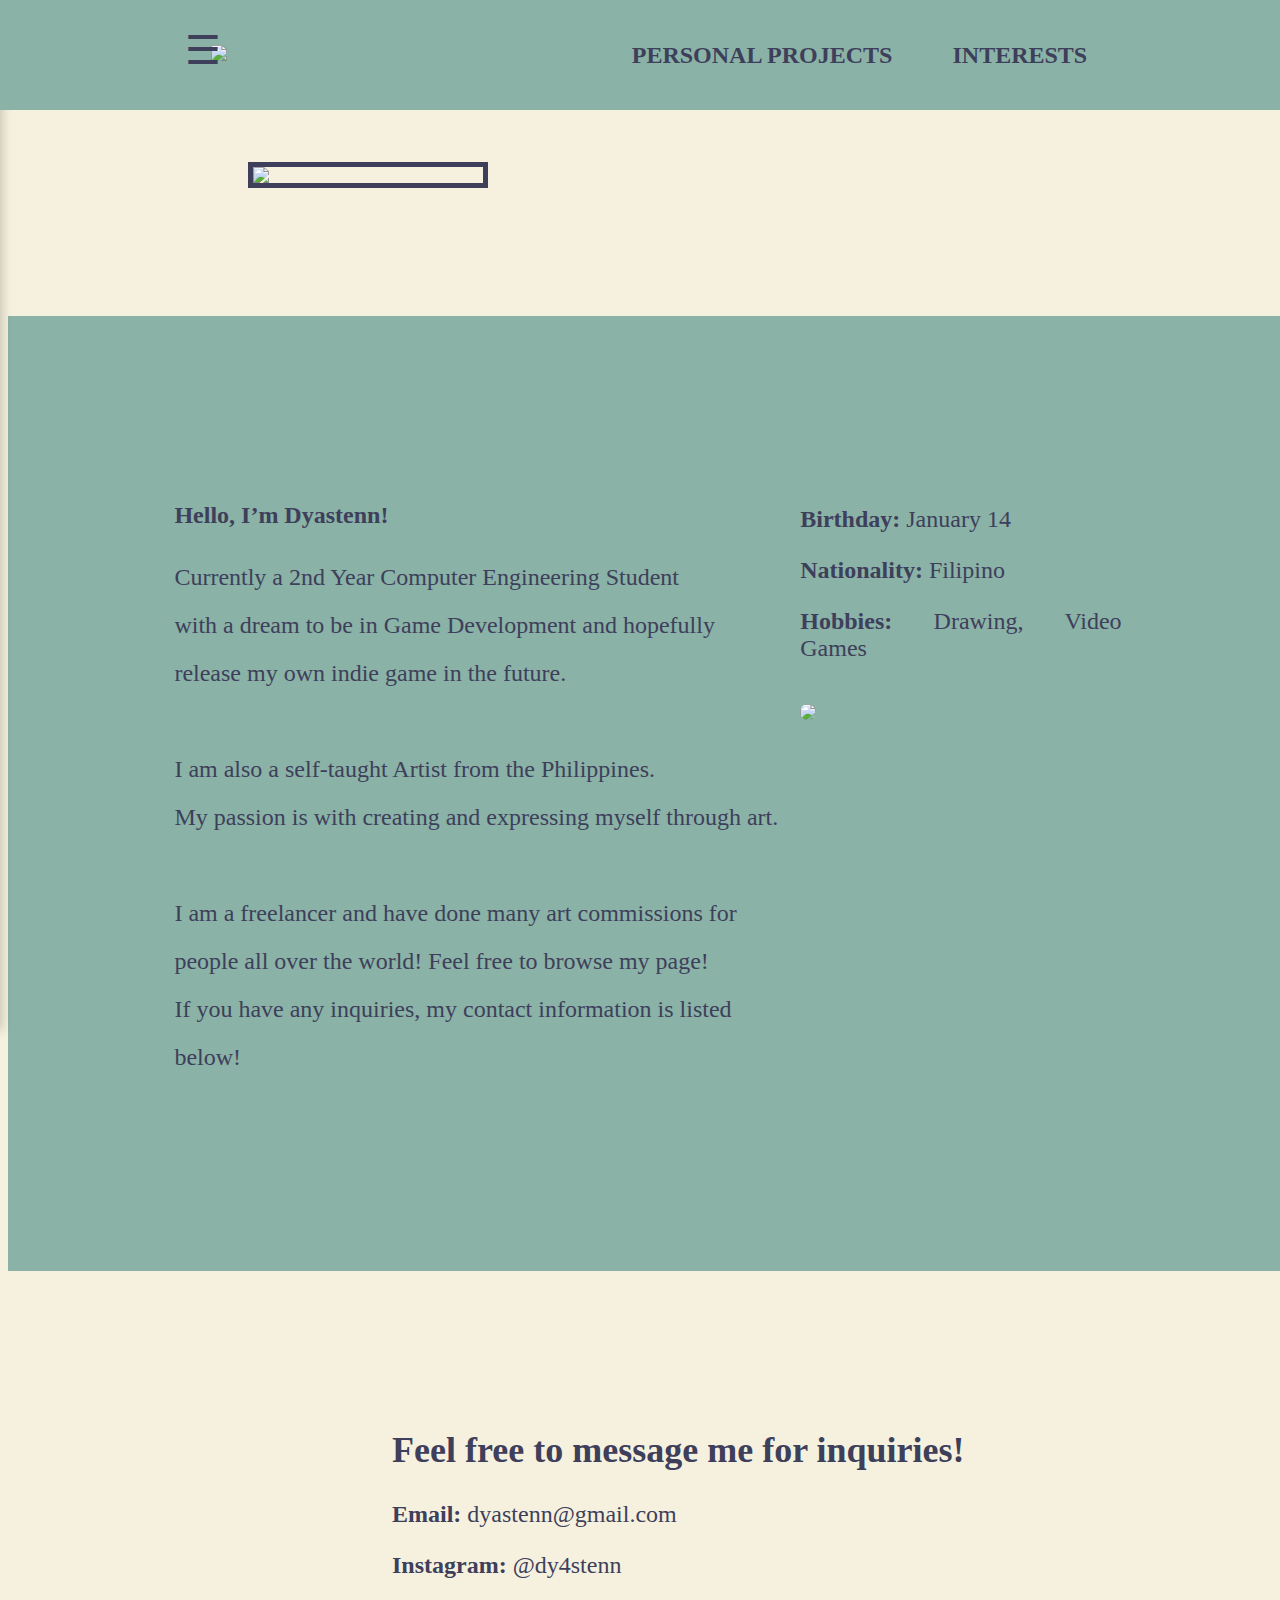
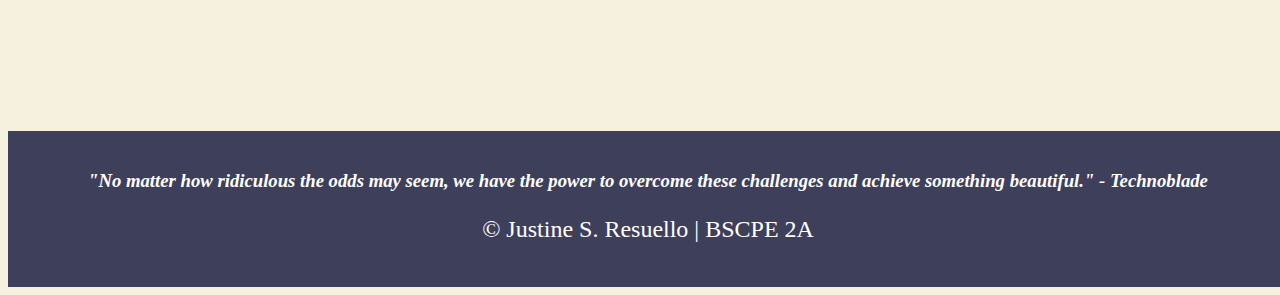
==== index.html @ 7f59e0ba "Add files via upload" ====
<!DOCTYPE html>
<html lang="en">
<head>
    <meta charset="UTF-8">
    <meta name="viewport" content="width=device-width, initial-scale=1.0">
    <title>Resuello - Portfolio</title>
    <link rel="stylesheet" href="styles.css">
</head>
<body>

    <input type="checkbox" id="sidebar-toggle" class="sidebar-checkbox">

    <header>
        <nav>
            <label for="sidebar-toggle" class="menu-toggle">&#9776;</label>

            <a href="index.html" class="logo">
                <img src="/MidtermExam/images/logo.png">
            </a>

            <ul>
                <li><a href="projects.html">PERSONAL PROJECTS</a></li>
                <li><a href="interests.html">INTERESTS</a></li>
            </ul>
        </nav>
    </header>

    <aside class="sidebar">
        <ul>
            <li><a href="#home">HOME</a></li>
            <li><a href="#about">ABOUT ME</a></li>
            <li><a href="#contact">CONTACT</a></li>
        </ul>
        <footer>
            <p>&copy; Justine S. Resuello | BSCPE 2A</p>
        </footer>
    </aside>

    <label for="sidebar-toggle" class="overlay"></label>

    <main>
        <section id="home">
            <div class="profile">
                <img src="/MidtermExam/images/pfp.png">
            </div>
        </section>

        <section id="about">
            <div class="bio">
                <h2>Hello, I’m Dyastenn!</h2>
                <p>Currently a 2nd Year Computer Engineering Student
                    <br> with a dream to be in Game Development and hopefully
                    <br> release my own indie game in the future.
                    <br><br> I am also a self-taught Artist from the Philippines.
                    <br> My passion is with creating and expressing myself through art. 
                    <br><br> I am a freelancer and have done many art commissions for
                    <br> people all over the world! Feel free to browse my page!
                    <br> If you have any inquiries, my contact information is listed below!</p>
            </div>
            <div class="details">
                <p><strong>Birthday:</strong> January 14</p>
                <p><strong>Nationality:</strong> Filipino</p>
                <p><strong>Hobbies:</strong> Drawing, Video Games</p>
                <br>
                <img src="/MidtermExam/images/dis1.png">
            </div>
        </section>

        <section id="contact">
            <h2>Feel free to message me for inquiries!</h2>
            <p><strong>Email:</strong> dyastenn@gmail.com</p>
            <p><strong>Instagram:</strong> @dy4stenn</p>
        </section>
    </main>

    <footer>
        <h3><i>"No matter how ridiculous the odds may seem, we have the power 
            to overcome these challenges and achieve something beautiful." - Technoblade</i></h3>
        <p>&copy; Justine S. Resuello | BSCPE 2A</p>
    </footer>
</body>
</html>
---- styles.css ----
html {
    box-sizing: border-box;
}

body {
    font-family: 'Lucida Sans', 'Lucida Sans Regular', 'Lucida Grande', 'Lucida Sans Unicode';
    background: #f6f1de;
    color: #3e3f5b;
    width: 100%;
    overflow-x: hidden;
}

p {
    font-size: 1.5rem;
}

header {
    position: fixed;
    top: 0;
    left: 0;
    width: 100%;
    background: #8ab2a6;
    padding: 1.5%;
    z-index: 1000;
    box-shadow: 0% .5% 10% #0000001a;
}

nav {
    display: flex;
    justify-content: space-between;
    align-items: center;
    max-width: 100%;
    padding: .5% 15%;
}

nav a img {
    width: 120px;
    height: auto;
}

nav ul {
    display: flex;
    gap: 20px;
    list-style: none;
}

nav ul li {
    list-style: none;
}

nav ul li a {
    color: #3e3f5b;
    text-decoration: none;
    font-weight: bold;
    font-size: 1.5rem;
    padding: 1% 20px;
    transition: 0.3s ease;
    border-radius: 5px;
}

nav ul li a:hover {
    color: white;
    background: #3e3f5b;
    border-radius: 50px;
}

.menu-toggle {
    font-size: 2.5rem;
    color: #3e3f5b;
    cursor: pointer;
    display: block;
    position: absolute;
    margin-left: auto;
    padding-top: 2%;
    left: 14%;
    top: 1%;
    z-index: 1001;
}

.sidebar {
    position: fixed;
    top: 0;
    left: -25%;
    width: 25%;
    height: 100vh;
    background: #3e3f5b;
    color: white;
    padding-top: 130px;
    transition: left 0.3s ease;
    box-shadow: 2px 0px 10px rgba(0, 0, 0, 0.2);
    z-index: 999;
}

.sidebar ul {
    list-style: none;
    padding: 50px;
    text-align: center;
}

.sidebar ul li {
    padding: 15px;
}

.sidebar ul li a {
    color: white;
    text-decoration: none;
    font-size: 1.5rem;
    display: block;
    transition: background 0.3s ease;
}

.sidebar ul li a:hover {
    background: #8ab2a6;
}

.sidebar footer {
    margin-top: 70%;
}

#sidebar-toggle {
    display: none;
}

#sidebar-toggle:checked ~ .sidebar {
    left: 0;
}

#sidebar-toggle:checked ~ main {
    margin-left: 2.5%;
    transition: margin-left 0.3s ease;
}

#sidebar-toggle:checked ~ .overlay {
    visibility: visible;
    opacity: 1;
}

.overlay {
    position: fixed;
    top: 0;
    left: 0;
    width: 100%;
    height: 100vh;
    background: rgba(0, 0, 0, 0.3);
    visibility: hidden;
    opacity: 0;
    transition: opacity 0.3s ease, visibility 0.3s ease;
    z-index: 998;
}

#home {
    position: relative;
    text-align: center;
    padding: 3% 0 5%;
    background-image: url(/MidtermExam/images/home.png);
    background-position: 50% center;
    background-size: 68%;
    background-repeat: no-repeat;
    margin-bottom: 5%;
    z-index: -1;
}

.profile {
    position: relative;
    display: flex;
    justify-content: center;
    margin-right: 55%;
    z-index: 1;
}

.profile img {
    width: 40%;
    border: 5px solid #3e3f5b;
    margin-top: 20%;
    margin-left: 25%;
}

#about {
    display: flex;
    margin-top: 2%;
    padding: 13%;
    background: #8ab2a6;
    align-items: flex-start;
    justify-content: center;
    text-align: left;
    max-width: 100%;
    box-sizing: border-box;
    position: relative;
}

.bio p {
    font-size: 1.5rem;
    line-height: 2;
}

.details p {
    font-size: 1.5rem;
    text-align: justify;
}

.details img {
    width: 390px;
    border-radius: 8px;
}

#contact {
    padding: 10%;
    margin-left: 20%;
    font-size: 1.5rem;
}

.container {
    width: 100%;
    max-width: 100%;
    margin: auto;
}

img {
    max-width: 100%;
    height: auto;
}

footer {
    text-align: center;
    padding: 20px;
    background: #3e3f5b;
    color: white;
    font-size: 1rem;
}

@media screen and (max-width: 1024px) {
    nav {
        padding: 1% 5%;
    }

    .profile {
        margin-right: 0;
        justify-content: center;
    }

    .profile img {
        width: 50%;
        margin-left: 0;
    }

    #about {
        flex-direction: column;
        text-align: center;
        padding: 10%;
    }

    .details img {
        width: 300px;
        margin: auto;
    }

    .sidebar {
        width: 40%;
        left: -40%;
    }

    #sidebar-toggle:checked ~ .sidebar {
        left: 0;
    }

    #sidebar-toggle:checked ~ main {
        margin-left: 5%;
    }
}

@media screen and (max-width: 768px) {
    nav {
        flex-direction: column;
        align-items: center;
    }

    nav ul {
        flex-direction: column;
        gap: 10px;
        text-align: center;
        padding-top: 10px;
    }

    .menu-toggle {
        font-size: 2rem;
        left: 5%;
    }

    .sidebar {
        width: 50%;
        left: -50%;
    }

    #home {
        background-image: none;
        padding: 5% 0;
    }

    .profile img {
        width: 60%;
    }

    #about {
        padding: 8%;
    }

    .bio p, .details p {
        font-size: 1.2rem;
    }
}

@media screen and (max-width: 480px) {
    body {
        font-size: 1rem;
    }

    nav a img {
        width: 90px;
    }

    .sidebar {
        width: 70%;
        left: -70%;
    }

    #home {
        background-image: none;
        padding: 3% 0;
    }

    .profile img {
        width: 75%;
    }

    #about {
        padding: 5%;
    }

    .bio p, .details p {
        font-size: 1rem;
    }

    footer {
        font-size: 0.8rem;
        padding: 15px;
    }
}
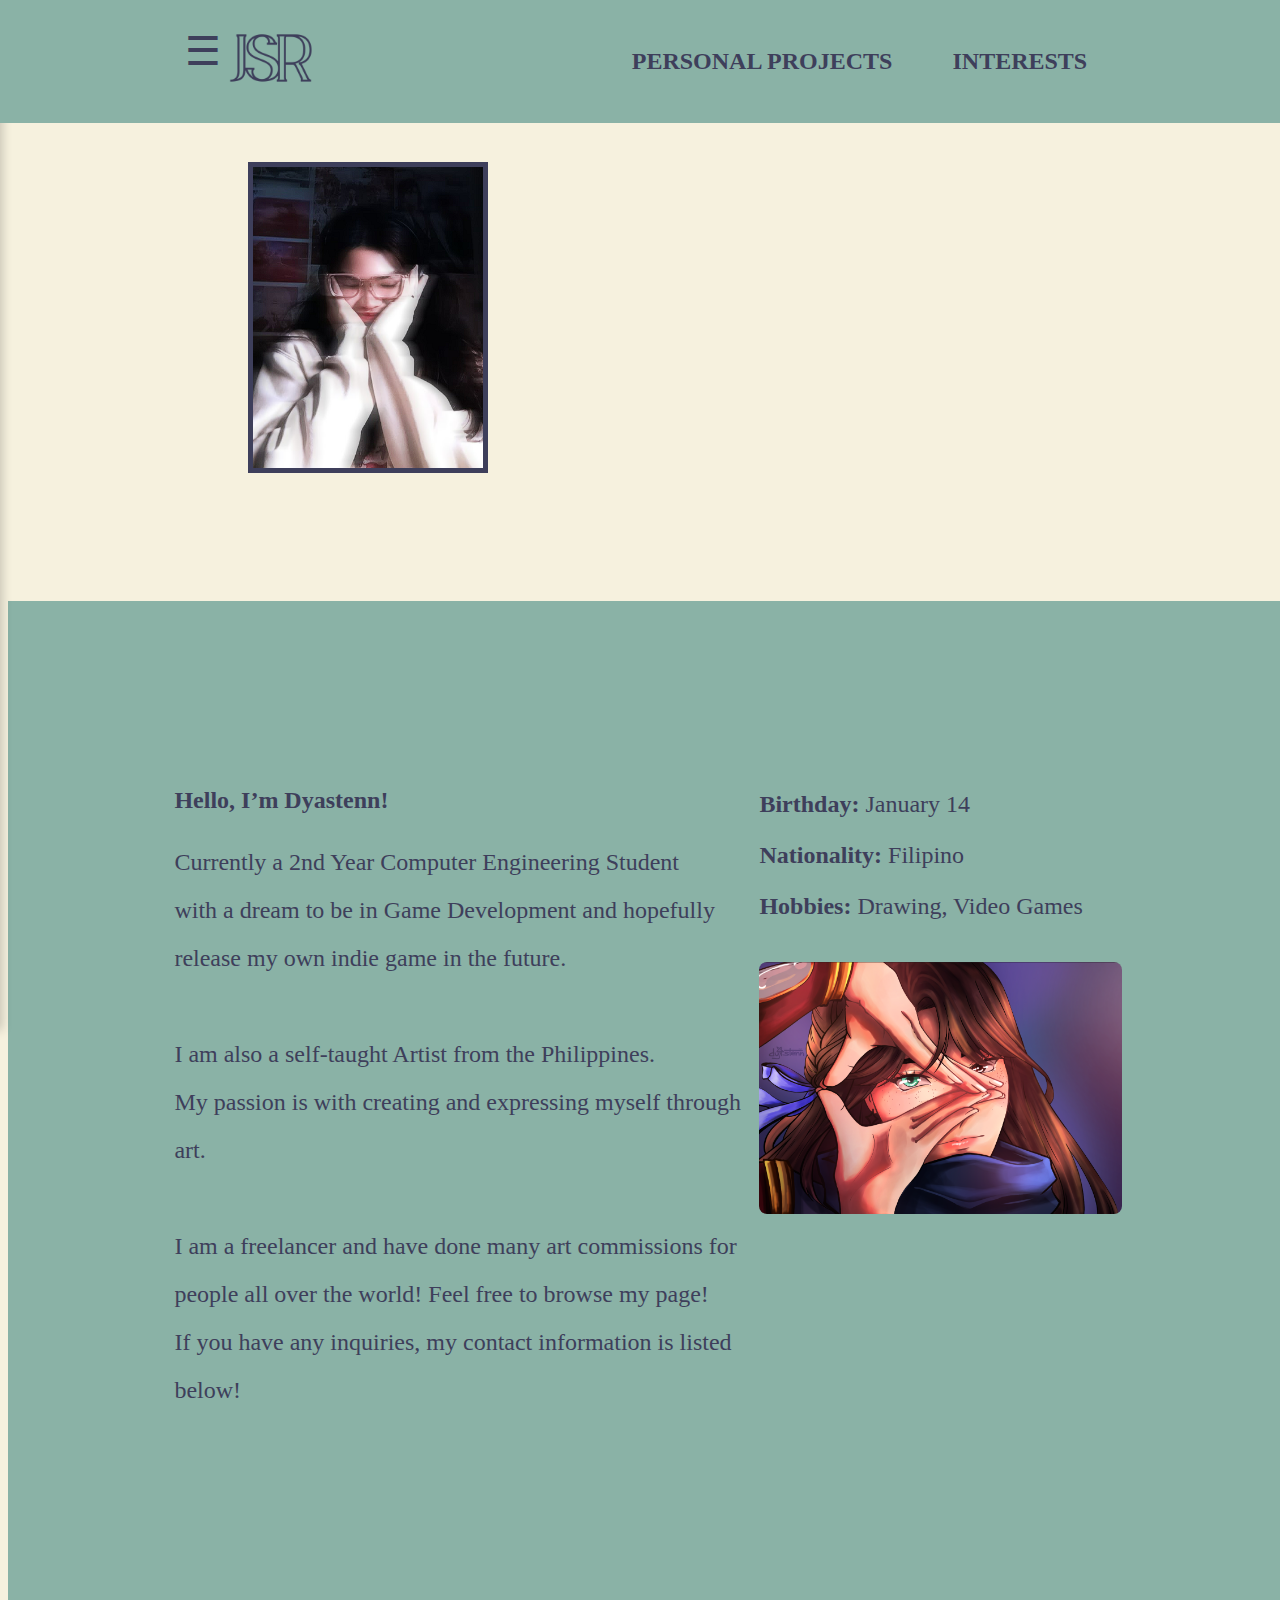
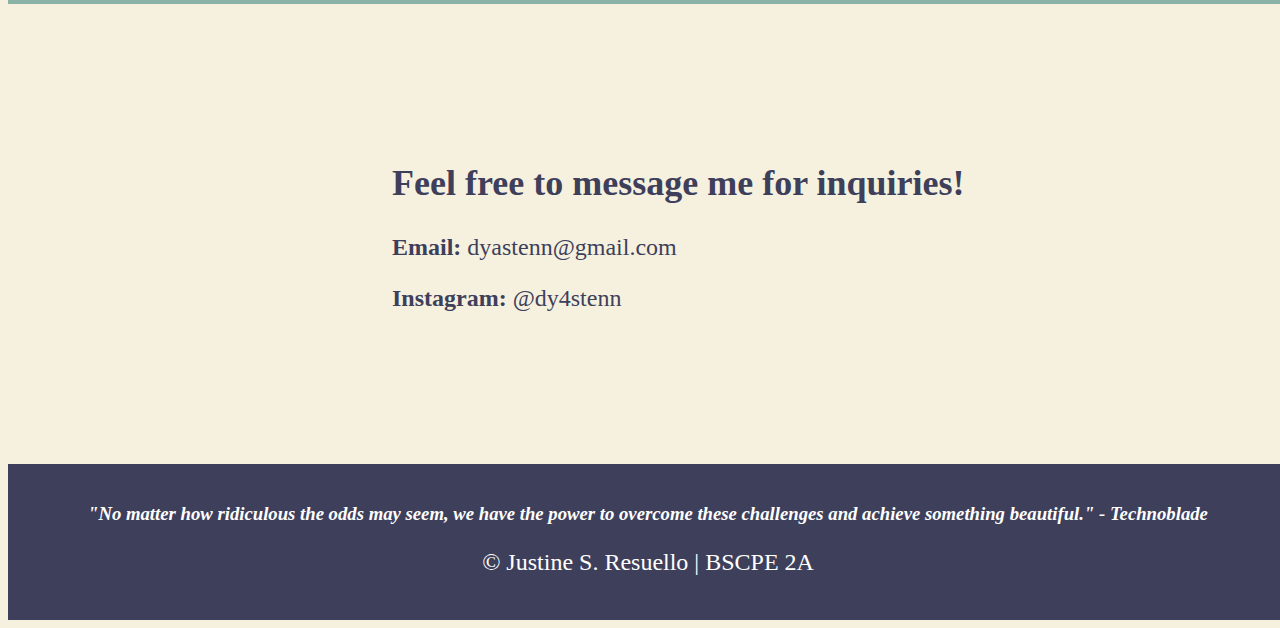
==== commit ab499a5b: "Update index.html" ====
--- a/index.html
+++ b/index.html
@@ -15,7 +15,7 @@
             <label for="sidebar-toggle" class="menu-toggle">&#9776;</label>
 
             <a href="index.html" class="logo">
-                <img src="/MidtermExam/images/logo.png">
+                <img src="images/logo.png">
             </a>
 
             <ul>
@@ -41,7 +41,7 @@
     <main>
         <section id="home">
             <div class="profile">
-                <img src="/MidtermExam/images/pfp.png">
+                <img src="images/pfp.png">
             </div>
         </section>
 
@@ -62,7 +62,7 @@
                 <p><strong>Nationality:</strong> Filipino</p>
                 <p><strong>Hobbies:</strong> Drawing, Video Games</p>
                 <br>
-                <img src="/MidtermExam/images/dis1.png">
+                <img src="/images/dis1.png">
             </div>
         </section>
 
@@ -79,4 +79,4 @@
         <p>&copy; Justine S. Resuello | BSCPE 2A</p>
     </footer>
 </body>
-</html>+</html>
